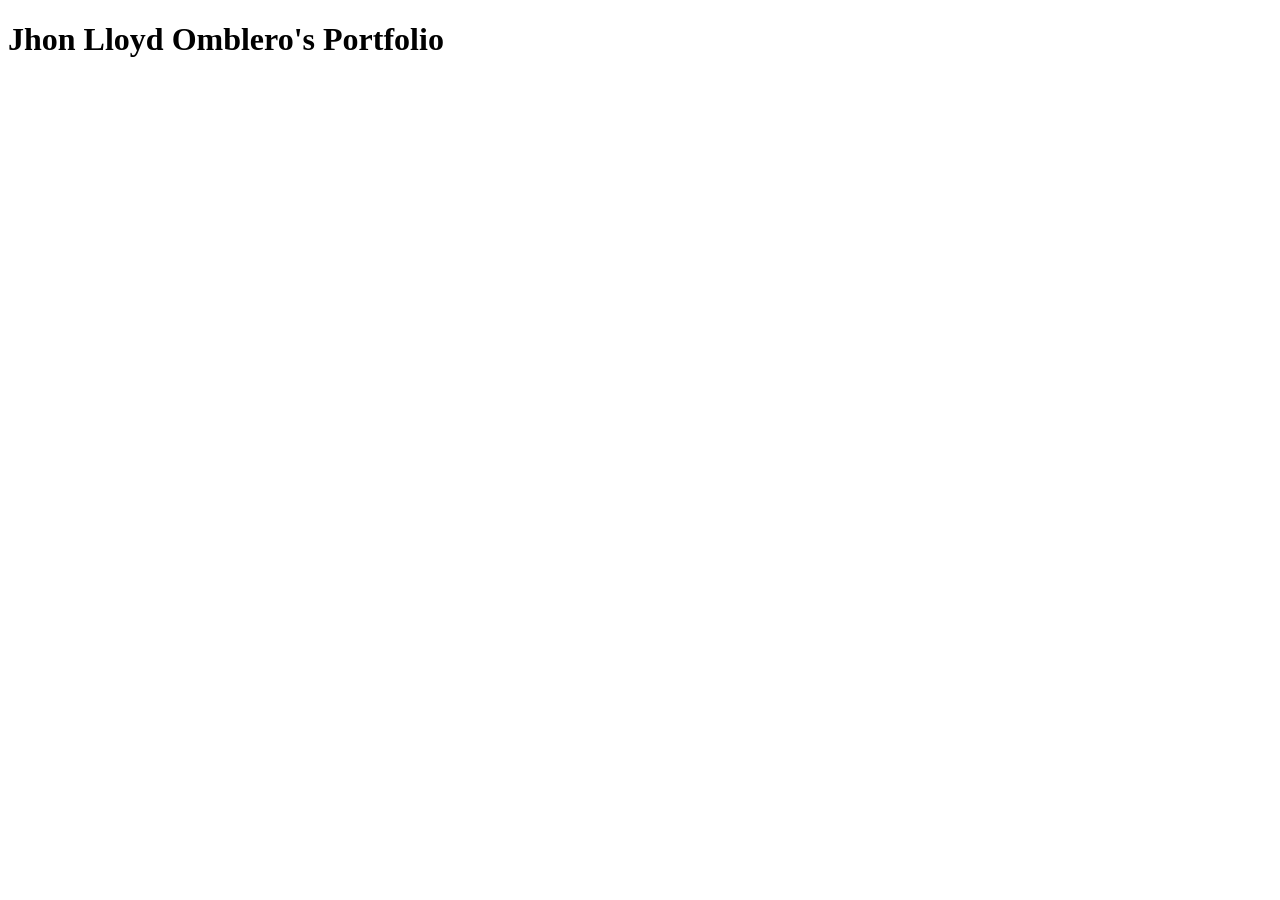
==== HTML/main.html @ e9d7add5 "Added temporary hmtl" ====
<!DOCTYPE html>
<html lang="en">
<head>
    <meta charset="UTF-8">
    <meta name="viewport" content="width=device-width, initial-scale=1.0">
    <title>Persona; Portfolio</title>
</head>
<body>
    <h1>Jhon Lloyd Omblero's Portfolio</h1>
</body>
</html>
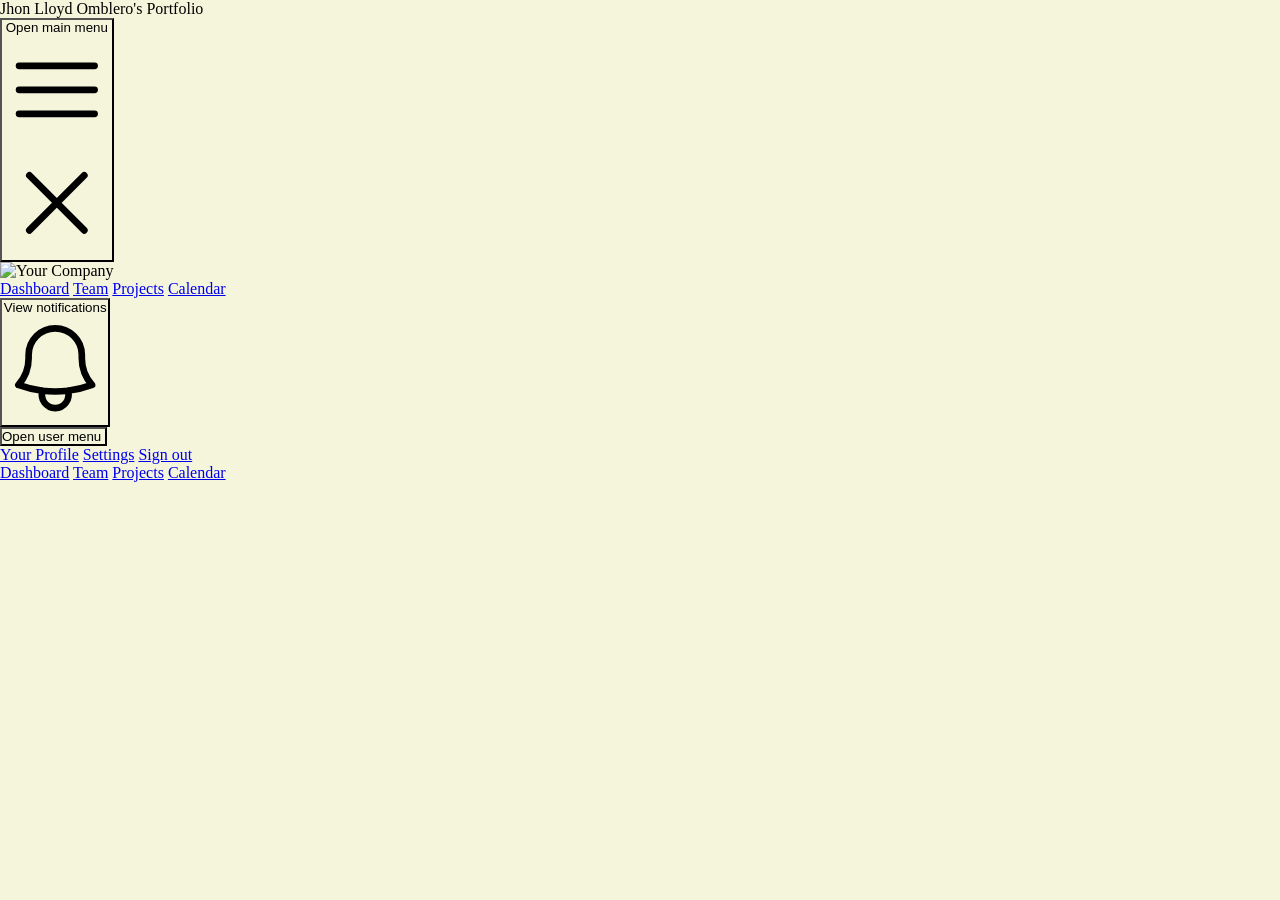
==== commit 9fb3760b: "Added Nav" ====
--- a/HTML/main.html
+++ b/HTML/main.html
@@ -3,9 +3,103 @@
 <head>
     <meta charset="UTF-8">
     <meta name="viewport" content="width=device-width, initial-scale=1.0">
-    <title>Persona; Portfolio</title>
+    <link rel="stylesheet" href="../CSS/main.css";
+    <title>Jhon Lloyd Omblero's Portfolio</title>
 </head>
 <body>
-    <h1>Jhon Lloyd Omblero's Portfolio</h1>
+    <!--Navigation-->
+    <nav class="bg-gray-800">
+        <div class="mx-auto max-w-7xl px-2 sm:px-6 lg:px-8">
+          <div class="relative flex h-16 items-center justify-between">
+            <div class="absolute inset-y-0 left-0 flex items-center sm:hidden">
+              <!-- Mobile menu button-->
+              <button type="button" class="relative inline-flex items-center justify-center rounded-md p-2 text-gray-400 hover:bg-gray-700 hover:text-white focus:outline-none focus:ring-2 focus:ring-inset focus:ring-white" aria-controls="mobile-menu" aria-expanded="false">
+                <span class="absolute -inset-0.5"></span>
+                <span class="sr-only">Open main menu</span>
+                <!--
+                  Icon when menu is closed.
+      
+                  Menu open: "hidden", Menu closed: "block"
+                -->
+                <svg class="block h-6 w-6" fill="none" viewBox="0 0 24 24" stroke-width="1.5" stroke="currentColor" aria-hidden="true">
+                  <path stroke-linecap="round" stroke-linejoin="round" d="M3.75 6.75h16.5M3.75 12h16.5m-16.5 5.25h16.5" />
+                </svg>
+                <!--
+                  Icon when menu is open.
+      
+                  Menu open: "block", Menu closed: "hidden"
+                -->
+                <svg class="hidden h-6 w-6" fill="none" viewBox="0 0 24 24" stroke-width="1.5" stroke="currentColor" aria-hidden="true">
+                  <path stroke-linecap="round" stroke-linejoin="round" d="M6 18L18 6M6 6l12 12" />
+                </svg>
+              </button>
+            </div>
+            <div class="flex flex-1 items-center justify-center sm:items-stretch sm:justify-start">
+              <div class="flex flex-shrink-0 items-center">
+                <img class="h-8 w-auto" src="https://tailwindui.com/img/logos/mark.svg?color=indigo&shade=500" alt="Your Company">
+              </div>
+              <div class="hidden sm:ml-6 sm:block">
+                <div class="flex space-x-4">
+                  <!-- Current: "bg-gray-900 text-white", Default: "text-gray-300 hover:bg-gray-700 hover:text-white" -->
+                  <a href="#" class="bg-gray-900 text-white rounded-md px-3 py-2 text-sm font-medium" aria-current="page">Dashboard</a>
+                  <a href="#" class="text-gray-300 hover:bg-gray-700 hover:text-white rounded-md px-3 py-2 text-sm font-medium">Team</a>
+                  <a href="#" class="text-gray-300 hover:bg-gray-700 hover:text-white rounded-md px-3 py-2 text-sm font-medium">Projects</a>
+                  <a href="#" class="text-gray-300 hover:bg-gray-700 hover:text-white rounded-md px-3 py-2 text-sm font-medium">Calendar</a>
+                </div>
+              </div>
+            </div>
+            <div class="absolute inset-y-0 right-0 flex items-center pr-2 sm:static sm:inset-auto sm:ml-6 sm:pr-0">
+              <button type="button" class="relative rounded-full bg-gray-800 p-1 text-gray-400 hover:text-white focus:outline-none focus:ring-2 focus:ring-white focus:ring-offset-2 focus:ring-offset-gray-800">
+                <span class="absolute -inset-1.5"></span>
+                <span class="sr-only">View notifications</span>
+                <svg class="h-6 w-6" fill="none" viewBox="0 0 24 24" stroke-width="1.5" stroke="currentColor" aria-hidden="true">
+                  <path stroke-linecap="round" stroke-linejoin="round" d="M14.857 17.082a23.848 23.848 0 005.454-1.31A8.967 8.967 0 0118 9.75v-.7V9A6 6 0 006 9v.75a8.967 8.967 0 01-2.312 6.022c1.733.64 3.56 1.085 5.455 1.31m5.714 0a24.255 24.255 0 01-5.714 0m5.714 0a3 3 0 11-5.714 0" />
+                </svg>
+              </button>
+      
+              <!-- Profile dropdown -->
+              <div class="relative ml-3">
+                <div>
+                  <button type="button" class="relative flex rounded-full bg-gray-800 text-sm focus:outline-none focus:ring-2 focus:ring-white focus:ring-offset-2 focus:ring-offset-gray-800" id="user-menu-button" aria-expanded="false" aria-haspopup="true">
+                    <span class="absolute -inset-1.5"></span>
+                    <span class="sr-only">Open user menu</span>
+                    <img class="h-8 w-8 rounded-full" src="https://images.unsplash.com/photo-1472099645785-5658abf4ff4e?ixlib=rb-1.2.1&ixid=eyJhcHBfaWQiOjEyMDd9&auto=format&fit=facearea&facepad=2&w=256&h=256&q=80" alt="">
+                  </button>
+                </div>
+      
+                <!--
+                  Dropdown menu, show/hide based on menu state.
+      
+                  Entering: "transition ease-out duration-100"
+                    From: "transform opacity-0 scale-95"
+                    To: "transform opacity-100 scale-100"
+                  Leaving: "transition ease-in duration-75"
+                    From: "transform opacity-100 scale-100"
+                    To: "transform opacity-0 scale-95"
+                -->
+                <div class="absolute right-0 z-10 mt-2 w-48 origin-top-right rounded-md bg-white py-1 shadow-lg ring-1 ring-black ring-opacity-5 focus:outline-none" role="menu" aria-orientation="vertical" aria-labelledby="user-menu-button" tabindex="-1">
+                  <!-- Active: "bg-gray-100", Not Active: "" -->
+                  <a href="#" class="block px-4 py-2 text-sm text-gray-700" role="menuitem" tabindex="-1" id="user-menu-item-0">Your Profile</a>
+                  <a href="#" class="block px-4 py-2 text-sm text-gray-700" role="menuitem" tabindex="-1" id="user-menu-item-1">Settings</a>
+                  <a href="#" class="block px-4 py-2 text-sm text-gray-700" role="menuitem" tabindex="-1" id="user-menu-item-2">Sign out</a>
+                </div>
+              </div>
+            </div>
+          </div>
+        </div>
+      
+        <!-- Mobile menu, show/hide based on menu state. -->
+        <div class="sm:hidden" id="mobile-menu">
+          <div class="space-y-1 px-2 pb-3 pt-2">
+            <!-- Current: "bg-gray-900 text-white", Default: "text-gray-300 hover:bg-gray-700 hover:text-white" -->
+            <a href="#" class="bg-gray-900 text-white block rounded-md px-3 py-2 text-base font-medium" aria-current="page">Dashboard</a>
+            <a href="#" class="text-gray-300 hover:bg-gray-700 hover:text-white block rounded-md px-3 py-2 text-base font-medium">Team</a>
+            <a href="#" class="text-gray-300 hover:bg-gray-700 hover:text-white block rounded-md px-3 py-2 text-base font-medium">Projects</a>
+            <a href="#" class="text-gray-300 hover:bg-gray-700 hover:text-white block rounded-md px-3 py-2 text-base font-medium">Calendar</a>
+          </div>
+        </div>
+      </nav>
+      
+    <!--End of Navigation-->
 </body>
 </html>
--- a/CSS/main.css
+++ b/CSS/main.css
@@ -0,0 +1,5 @@
+ * {
+    background-color: beige;
+    padding: 0%;
+    margin: 0%;
+ }
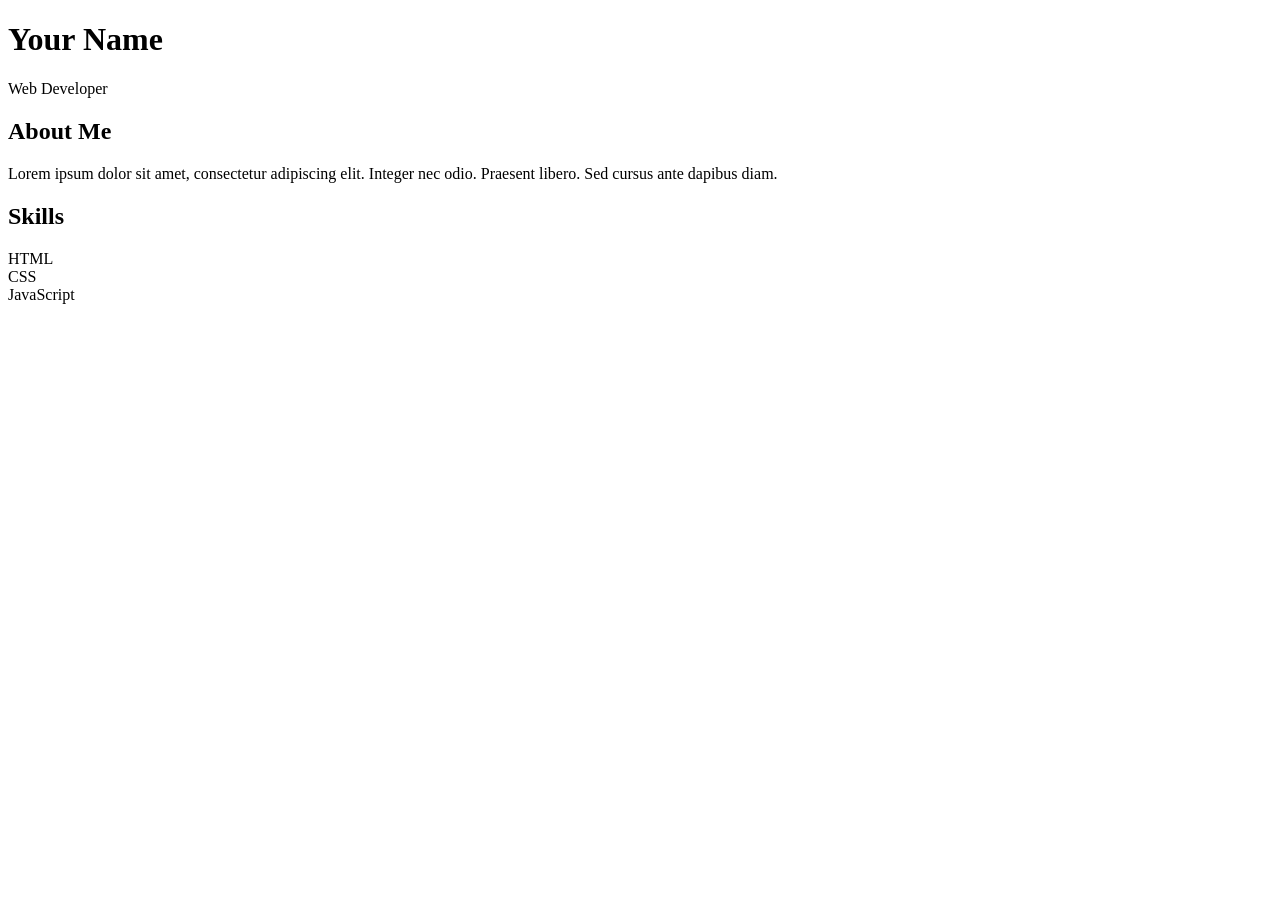
==== commit f51d640f: "hehe" ====
--- a/HTML/main.html
+++ b/HTML/main.html
@@ -1,105 +1,32 @@
 <!DOCTYPE html>
 <html lang="en">
 <head>
-    <meta charset="UTF-8">
-    <meta name="viewport" content="width=device-width, initial-scale=1.0">
-    <link rel="stylesheet" href="../CSS/main.css";
-    <title>Jhon Lloyd Omblero's Portfolio</title>
+  <meta charset="UTF-8">
+  <meta name="viewport" content="width=device-width, initial-scale=1.0">
+  <link rel="stylesheet" href="main.css">
+  <title>Your Name - Portfolio</title>
 </head>
 <body>
-    <!--Navigation-->
-    <nav class="bg-gray-800">
-        <div class="mx-auto max-w-7xl px-2 sm:px-6 lg:px-8">
-          <div class="relative flex h-16 items-center justify-between">
-            <div class="absolute inset-y-0 left-0 flex items-center sm:hidden">
-              <!-- Mobile menu button-->
-              <button type="button" class="relative inline-flex items-center justify-center rounded-md p-2 text-gray-400 hover:bg-gray-700 hover:text-white focus:outline-none focus:ring-2 focus:ring-inset focus:ring-white" aria-controls="mobile-menu" aria-expanded="false">
-                <span class="absolute -inset-0.5"></span>
-                <span class="sr-only">Open main menu</span>
-                <!--
-                  Icon when menu is closed.
-      
-                  Menu open: "hidden", Menu closed: "block"
-                -->
-                <svg class="block h-6 w-6" fill="none" viewBox="0 0 24 24" stroke-width="1.5" stroke="currentColor" aria-hidden="true">
-                  <path stroke-linecap="round" stroke-linejoin="round" d="M3.75 6.75h16.5M3.75 12h16.5m-16.5 5.25h16.5" />
-                </svg>
-                <!--
-                  Icon when menu is open.
-      
-                  Menu open: "block", Menu closed: "hidden"
-                -->
-                <svg class="hidden h-6 w-6" fill="none" viewBox="0 0 24 24" stroke-width="1.5" stroke="currentColor" aria-hidden="true">
-                  <path stroke-linecap="round" stroke-linejoin="round" d="M6 18L18 6M6 6l12 12" />
-                </svg>
-              </button>
-            </div>
-            <div class="flex flex-1 items-center justify-center sm:items-stretch sm:justify-start">
-              <div class="flex flex-shrink-0 items-center">
-                <img class="h-8 w-auto" src="https://tailwindui.com/img/logos/mark.svg?color=indigo&shade=500" alt="Your Company">
-              </div>
-              <div class="hidden sm:ml-6 sm:block">
-                <div class="flex space-x-4">
-                  <!-- Current: "bg-gray-900 text-white", Default: "text-gray-300 hover:bg-gray-700 hover:text-white" -->
-                  <a href="#" class="bg-gray-900 text-white rounded-md px-3 py-2 text-sm font-medium" aria-current="page">Dashboard</a>
-                  <a href="#" class="text-gray-300 hover:bg-gray-700 hover:text-white rounded-md px-3 py-2 text-sm font-medium">Team</a>
-                  <a href="#" class="text-gray-300 hover:bg-gray-700 hover:text-white rounded-md px-3 py-2 text-sm font-medium">Projects</a>
-                  <a href="#" class="text-gray-300 hover:bg-gray-700 hover:text-white rounded-md px-3 py-2 text-sm font-medium">Calendar</a>
-                </div>
-              </div>
-            </div>
-            <div class="absolute inset-y-0 right-0 flex items-center pr-2 sm:static sm:inset-auto sm:ml-6 sm:pr-0">
-              <button type="button" class="relative rounded-full bg-gray-800 p-1 text-gray-400 hover:text-white focus:outline-none focus:ring-2 focus:ring-white focus:ring-offset-2 focus:ring-offset-gray-800">
-                <span class="absolute -inset-1.5"></span>
-                <span class="sr-only">View notifications</span>
-                <svg class="h-6 w-6" fill="none" viewBox="0 0 24 24" stroke-width="1.5" stroke="currentColor" aria-hidden="true">
-                  <path stroke-linecap="round" stroke-linejoin="round" d="M14.857 17.082a23.848 23.848 0 005.454-1.31A8.967 8.967 0 0118 9.75v-.7V9A6 6 0 006 9v.75a8.967 8.967 0 01-2.312 6.022c1.733.64 3.56 1.085 5.455 1.31m5.714 0a24.255 24.255 0 01-5.714 0m5.714 0a3 3 0 11-5.714 0" />
-                </svg>
-              </button>
-      
-              <!-- Profile dropdown -->
-              <div class="relative ml-3">
-                <div>
-                  <button type="button" class="relative flex rounded-full bg-gray-800 text-sm focus:outline-none focus:ring-2 focus:ring-white focus:ring-offset-2 focus:ring-offset-gray-800" id="user-menu-button" aria-expanded="false" aria-haspopup="true">
-                    <span class="absolute -inset-1.5"></span>
-                    <span class="sr-only">Open user menu</span>
-                    <img class="h-8 w-8 rounded-full" src="https://images.unsplash.com/photo-1472099645785-5658abf4ff4e?ixlib=rb-1.2.1&ixid=eyJhcHBfaWQiOjEyMDd9&auto=format&fit=facearea&facepad=2&w=256&h=256&q=80" alt="">
-                  </button>
-                </div>
-      
-                <!--
-                  Dropdown menu, show/hide based on menu state.
-      
-                  Entering: "transition ease-out duration-100"
-                    From: "transform opacity-0 scale-95"
-                    To: "transform opacity-100 scale-100"
-                  Leaving: "transition ease-in duration-75"
-                    From: "transform opacity-100 scale-100"
-                    To: "transform opacity-0 scale-95"
-                -->
-                <div class="absolute right-0 z-10 mt-2 w-48 origin-top-right rounded-md bg-white py-1 shadow-lg ring-1 ring-black ring-opacity-5 focus:outline-none" role="menu" aria-orientation="vertical" aria-labelledby="user-menu-button" tabindex="-1">
-                  <!-- Active: "bg-gray-100", Not Active: "" -->
-                  <a href="#" class="block px-4 py-2 text-sm text-gray-700" role="menuitem" tabindex="-1" id="user-menu-item-0">Your Profile</a>
-                  <a href="#" class="block px-4 py-2 text-sm text-gray-700" role="menuitem" tabindex="-1" id="user-menu-item-1">Settings</a>
-                  <a href="#" class="block px-4 py-2 text-sm text-gray-700" role="menuitem" tabindex="-1" id="user-menu-item-2">Sign out</a>
-                </div>
-              </div>
-            </div>
-          </div>
-        </div>
-      
-        <!-- Mobile menu, show/hide based on menu state. -->
-        <div class="sm:hidden" id="mobile-menu">
-          <div class="space-y-1 px-2 pb-3 pt-2">
-            <!-- Current: "bg-gray-900 text-white", Default: "text-gray-300 hover:bg-gray-700 hover:text-white" -->
-            <a href="#" class="bg-gray-900 text-white block rounded-md px-3 py-2 text-base font-medium" aria-current="page">Dashboard</a>
-            <a href="#" class="text-gray-300 hover:bg-gray-700 hover:text-white block rounded-md px-3 py-2 text-base font-medium">Team</a>
-            <a href="#" class="text-gray-300 hover:bg-gray-700 hover:text-white block rounded-md px-3 py-2 text-base font-medium">Projects</a>
-            <a href="#" class="text-gray-300 hover:bg-gray-700 hover:text-white block rounded-md px-3 py-2 text-base font-medium">Calendar</a>
-          </div>
-        </div>
-      </nav>
-      
-    <!--End of Navigation-->
+
+  <header>
+    <h1>Your Name</h1>
+    <p>Web Developer</p>
+  </header>
+
+  <section>
+    <h2>About Me</h2>
+    <p>Lorem ipsum dolor sit amet, consectetur adipiscing elit. Integer nec odio. Praesent libero. Sed cursus ante dapibus diam.</p>
+  </section>
+
+  <section>
+    <h2>Skills</h2>
+    <div class="skills">
+      <div class="skill">HTML</div>
+      <div class="skill">CSS</div>
+      <div class="skill">JavaScript</div>
+      <!-- Add more skills as needed -->
+    </div>
+  </section>
+
 </body>
-</html>+</html>
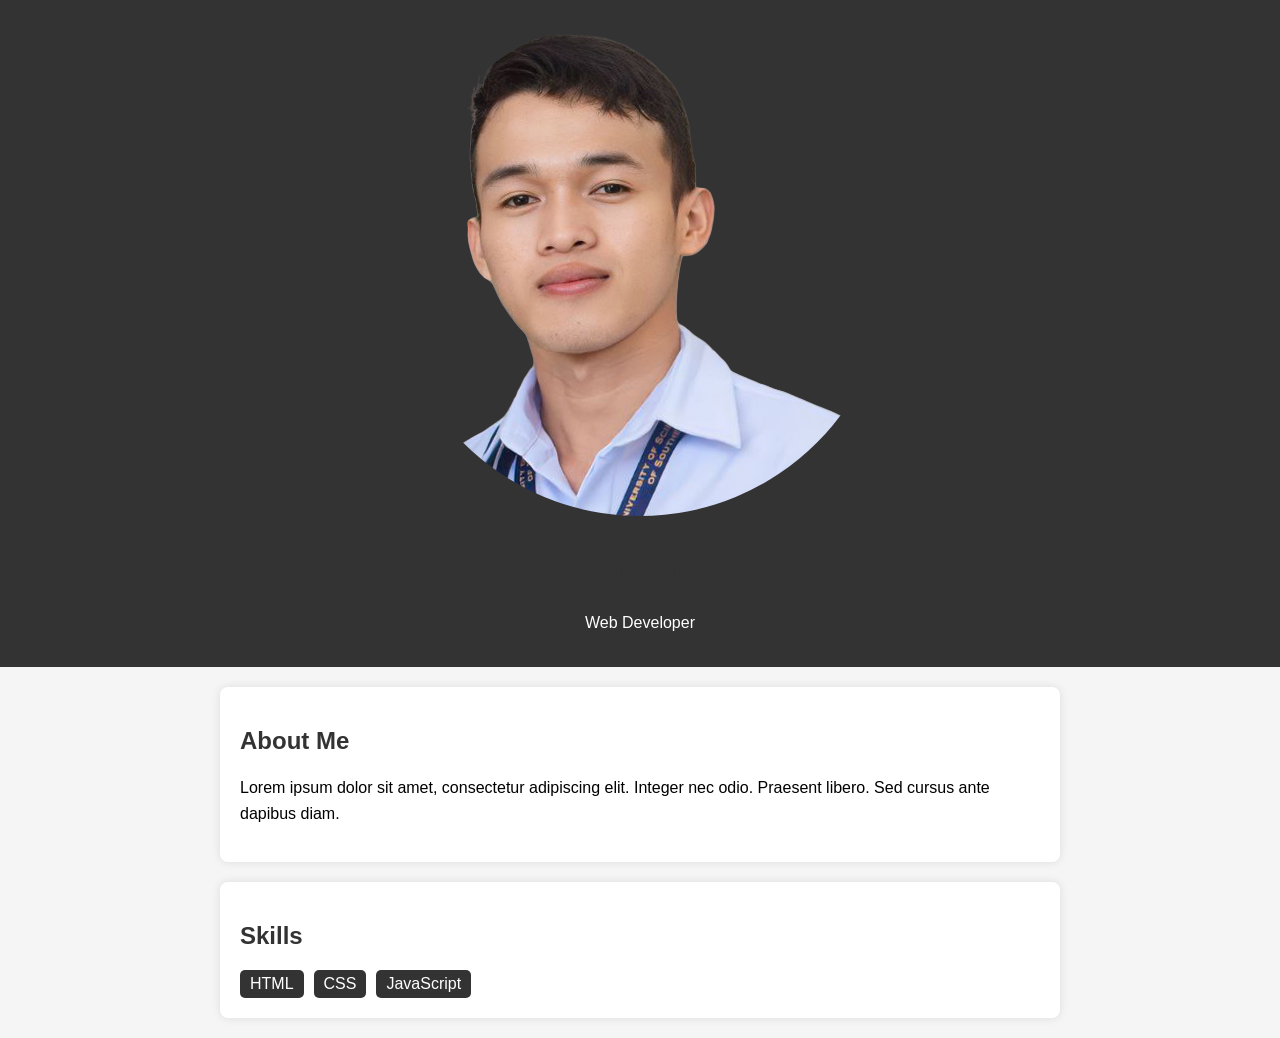
==== commit 6f889fdf: "Added profile" ====
--- a/HTML/main.html
+++ b/HTML/main.html
@@ -3,12 +3,13 @@
 <head>
   <meta charset="UTF-8">
   <meta name="viewport" content="width=device-width, initial-scale=1.0">
-  <link rel="stylesheet" href="main.css">
+  <link rel="stylesheet" href="../CSS/main.css">
   <title>Your Name - Portfolio</title>
 </head>
 <body>
 
   <header>
+    <img src="../images/profile.png" alt="Your Name">
     <h1>Your Name</h1>
     <p>Web Developer</p>
   </header>
--- a/CSS/main.css
+++ b/CSS/main.css
@@ -0,0 +1,72 @@
+body {
+   font-family: 'Arial', sans-serif;
+   margin: 0;
+   padding: 0;
+   background-color: #f5f5f5;
+ }
+ 
+ header {
+   background-color: #333;
+   color: #fff;
+   text-align: center;
+   padding: 1rem;
+ }
+ 
+ img {
+   max-width: 100%;
+   border-radius: 50%;
+   margin-bottom: 10px;
+ }
+ 
+ section {
+   max-width: 800px;
+   margin: 20px auto;
+   padding: 20px;
+   background-color: #fff;
+   border-radius: 8px;
+   box-shadow: 0 0 10px rgba(0, 0, 0, 0.1);
+ }
+ 
+ h1, h2, h3 {
+   color: #333;
+ }
+ 
+ p {
+   line-height: 1.6;
+ }
+ 
+ .skills {
+   display: flex;
+   flex-wrap: wrap;
+   gap: 10px;
+ }
+ 
+ .skill {
+   background-color: #333;
+   color: #fff;
+   padding: 5px 10px;
+   border-radius: 5px;
+ }
+ 
+ @media screen and (max-width: 600px) {
+   section {
+     padding: 10px;
+   }
+ }
+ 
+ /* Animation */
+ @keyframes fadeInUp {
+   from {
+     opacity: 0;
+     transform: translateY(20px);
+   }
+   to {
+     opacity: 1;
+     transform: translateY(0);
+   }
+ }
+ 
+ section {
+   animation: fadeInUp 1s ease-out;
+ }
+ 
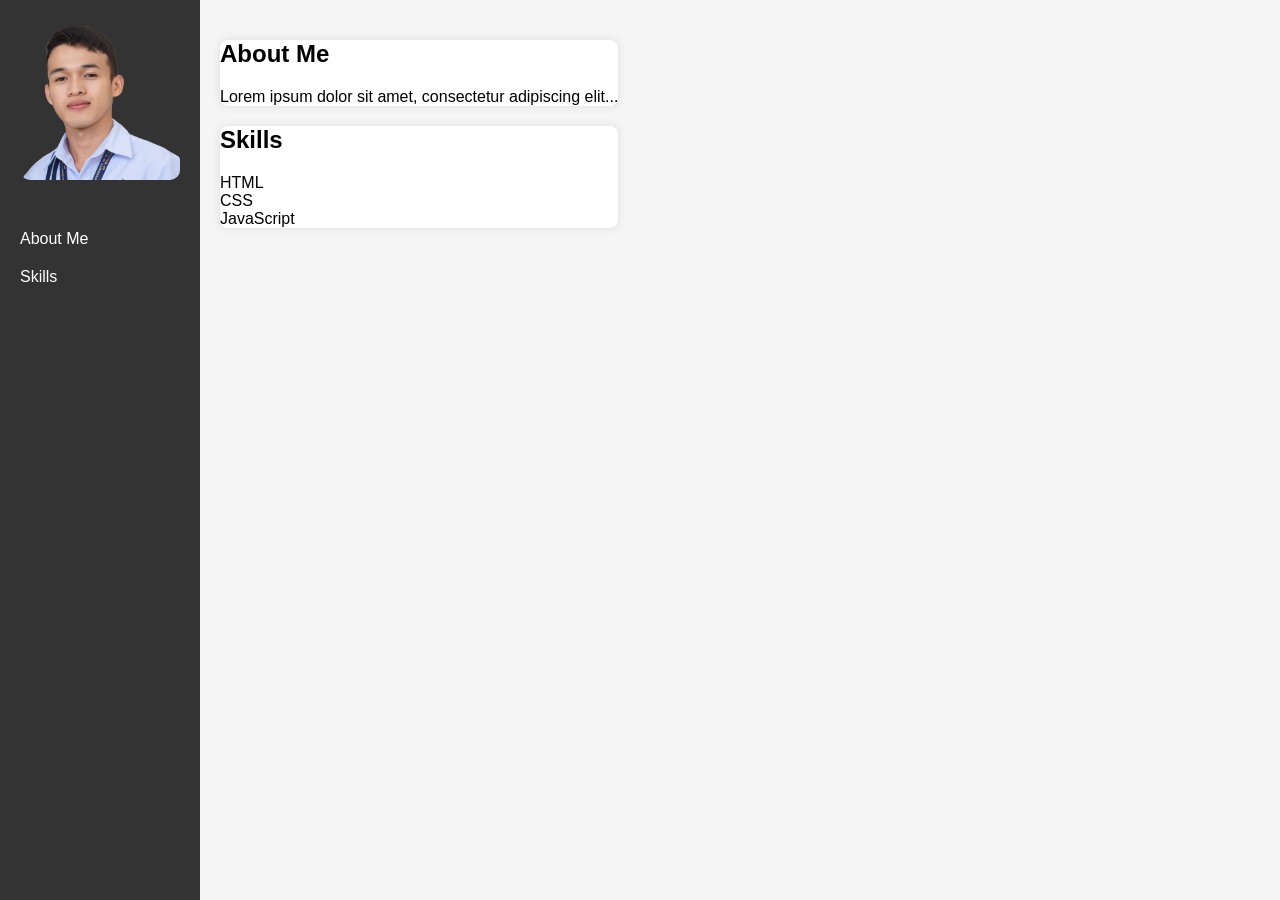
==== commit a64327ce: "Minor changes" ====
--- a/HTML/main.html
+++ b/HTML/main.html
@@ -8,26 +8,33 @@
 </head>
 <body>
 
-  <header>
-    <img src="../images/profile.png" alt="Your Name">
-    <h1>Your Name</h1>
-    <p>Web Developer</p>
-  </header>
+  <nav>
+    <div class="profile-image">
+      <img src="../images/profile.png" alt="Your Name">
+    </div>
+    <ul>
+      <li><a href="#about">About Me</a></li>
+      <li><a href="#skills">Skills</a></li>
+      <!-- Add more navigation items as needed -->
+    </ul>
+  </nav>
 
-  <section>
-    <h2>About Me</h2>
-    <p>Lorem ipsum dolor sit amet, consectetur adipiscing elit. Integer nec odio. Praesent libero. Sed cursus ante dapibus diam.</p>
-  </section>
+  <main>
+    <section id="about">
+      <h2>About Me</h2>
+      <p>Lorem ipsum dolor sit amet, consectetur adipiscing elit...</p>
+    </section>
 
-  <section>
-    <h2>Skills</h2>
-    <div class="skills">
-      <div class="skill">HTML</div>
-      <div class="skill">CSS</div>
-      <div class="skill">JavaScript</div>
-      <!-- Add more skills as needed -->
-    </div>
-  </section>
+    <section id="skills">
+      <h2>Skills</h2>
+      <div class="skills">
+        <div class="skill">HTML</div>
+        <div class="skill">CSS</div>
+        <div class="skill">JavaScript</div>
+        <!-- Add more skills as needed -->
+      </div>
+    </section>
+  </main>
 
 </body>
 </html>
--- a/CSS/main.css
+++ b/CSS/main.css
@@ -2,71 +2,54 @@
    font-family: 'Arial', sans-serif;
    margin: 0;
    padding: 0;
+   display: flex;
    background-color: #f5f5f5;
  }
  
- header {
+ nav {
+   width: 200px;
    background-color: #333;
    color: #fff;
-   text-align: center;
-   padding: 1rem;
+   height: 100vh;
+   position: fixed;
+   padding-top: 20px;
  }
  
- img {
-   max-width: 100%;
-   border-radius: 50%;
-   margin-bottom: 10px;
+ nav ul {
+   list-style-type: none;
+   padding: 0;
+ }
+ 
+ nav ul li a {
+   color: #fff;
+   text-decoration: none;
+   display: block;
+   padding: 10px 20px;
+ }
+ 
+ nav .profile-image {
+   text-align: center;
+   padding-bottom: 20px;
+ }
+ 
+ nav .profile-image img {
+   width: 80%;
+   aspect-ratio: 1 / 1;
+   border-radius: 10px;
+ }
+ 
+ main {
+   margin-left: 200px;
+   padding: 20px;
  }
  
  section {
    max-width: 800px;
    margin: 20px auto;
-   padding: 20px;
    background-color: #fff;
    border-radius: 8px;
    box-shadow: 0 0 10px rgba(0, 0, 0, 0.1);
  }
  
- h1, h2, h3 {
-   color: #333;
- }
- 
- p {
-   line-height: 1.6;
- }
- 
- .skills {
-   display: flex;
-   flex-wrap: wrap;
-   gap: 10px;
- }
- 
- .skill {
-   background-color: #333;
-   color: #fff;
-   padding: 5px 10px;
-   border-radius: 5px;
- }
- 
- @media screen and (max-width: 600px) {
-   section {
-     padding: 10px;
-   }
- }
- 
- /* Animation */
- @keyframes fadeInUp {
-   from {
-     opacity: 0;
-     transform: translateY(20px);
-   }
-   to {
-     opacity: 1;
-     transform: translateY(0);
-   }
- }
- 
- section {
-   animation: fadeInUp 1s ease-out;
- }
+ /* Rest of your CSS ... */
  
